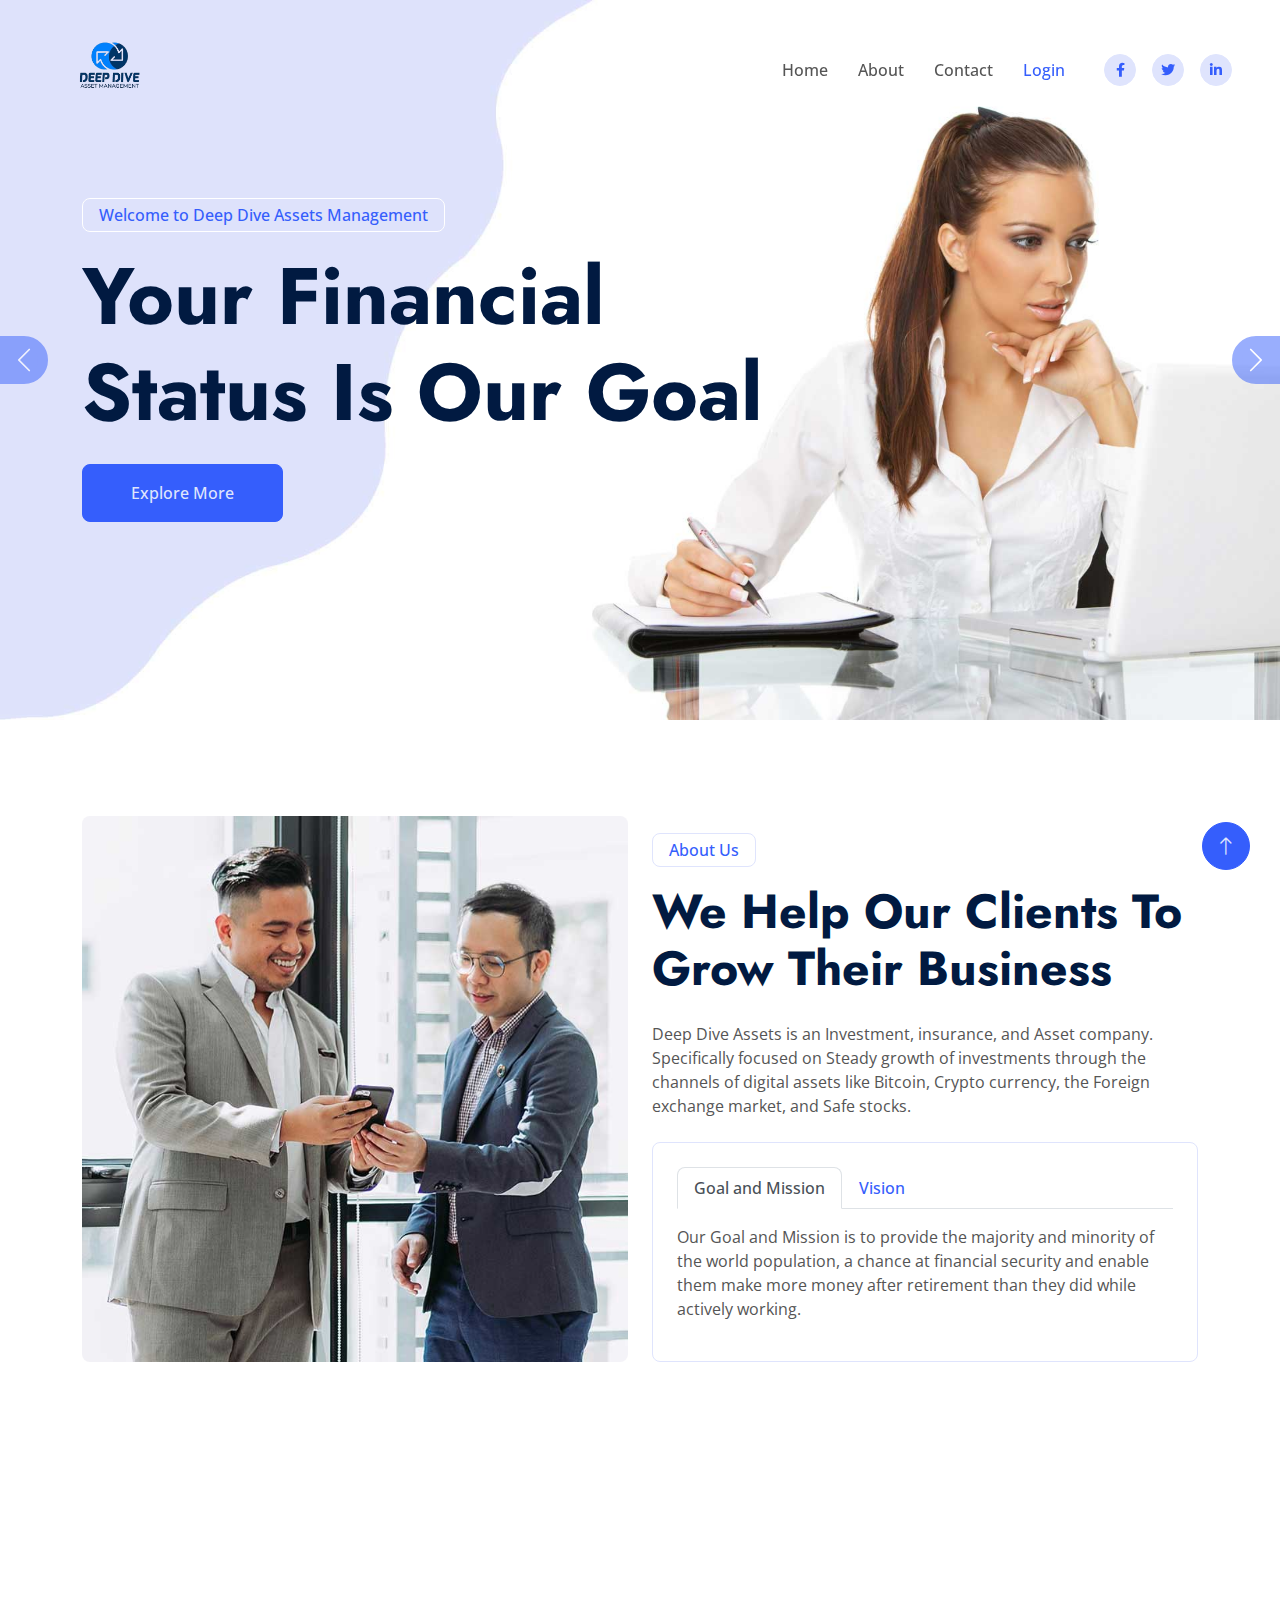
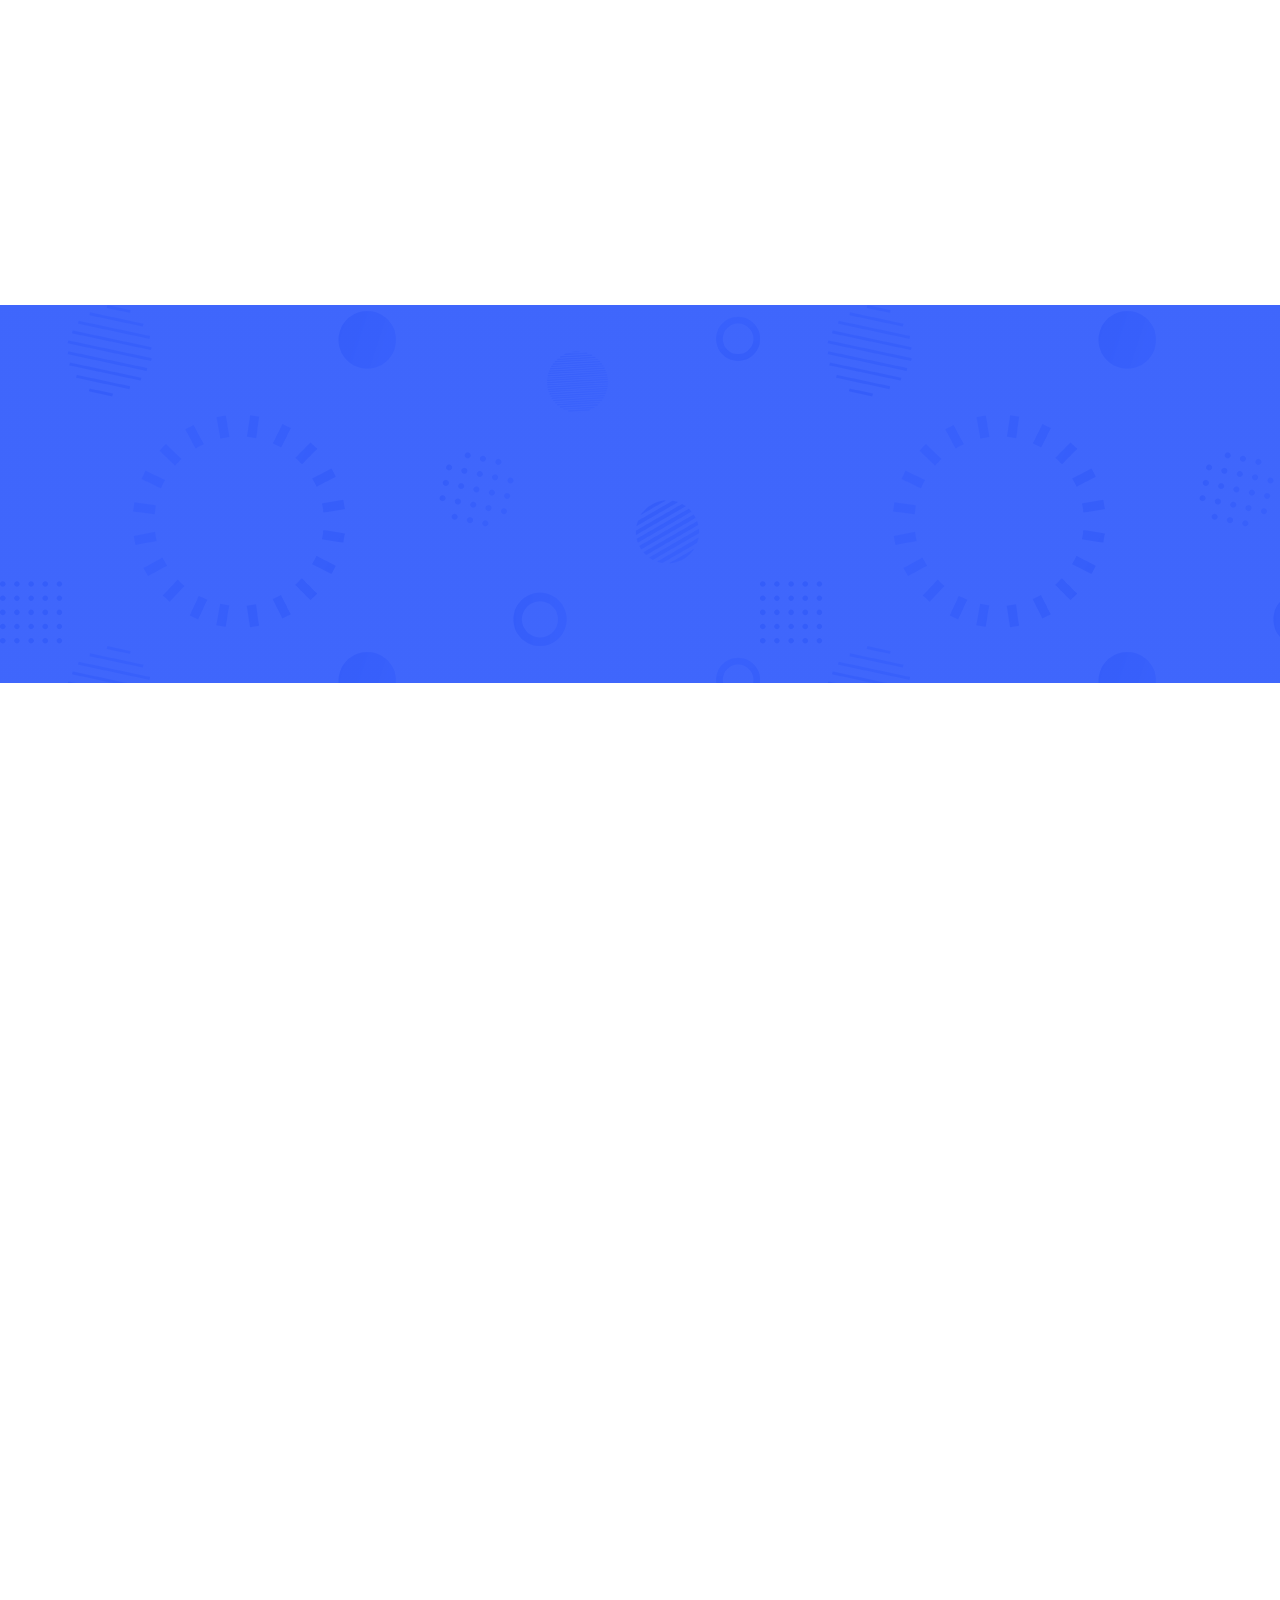
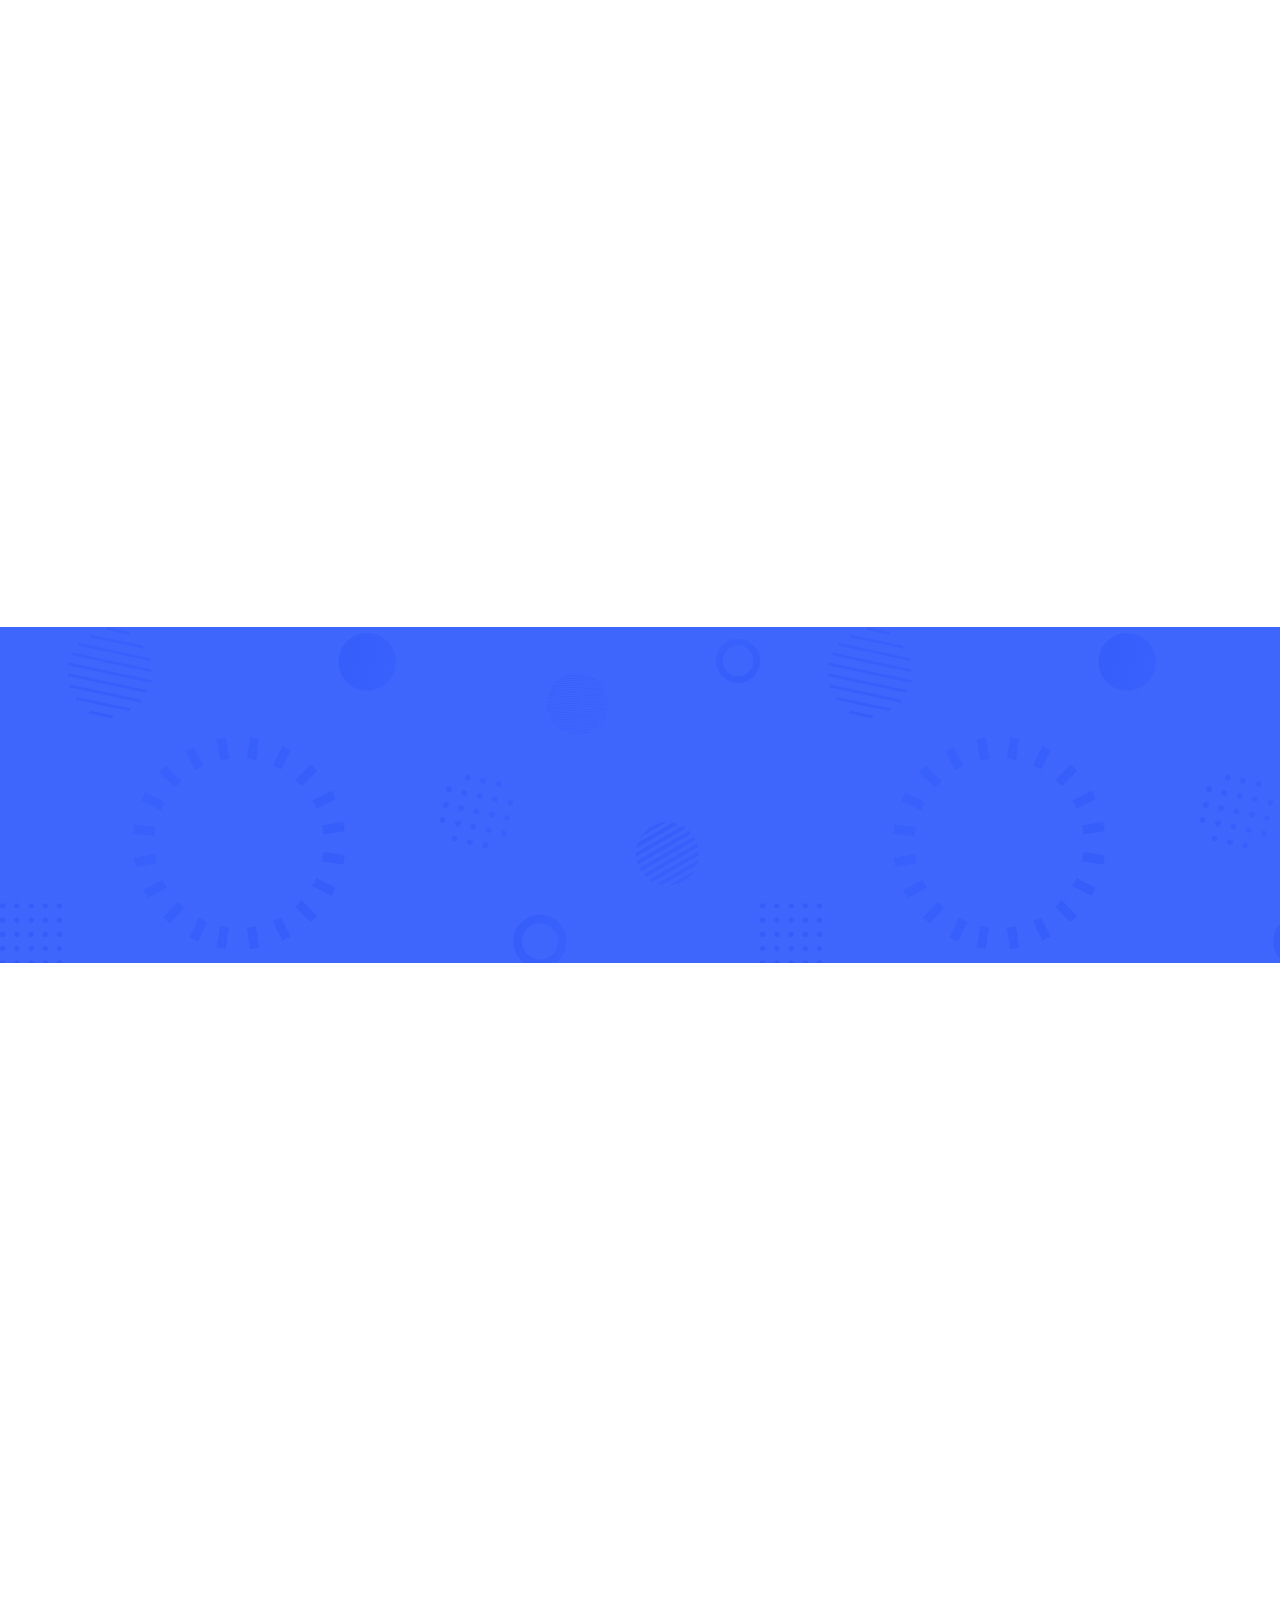
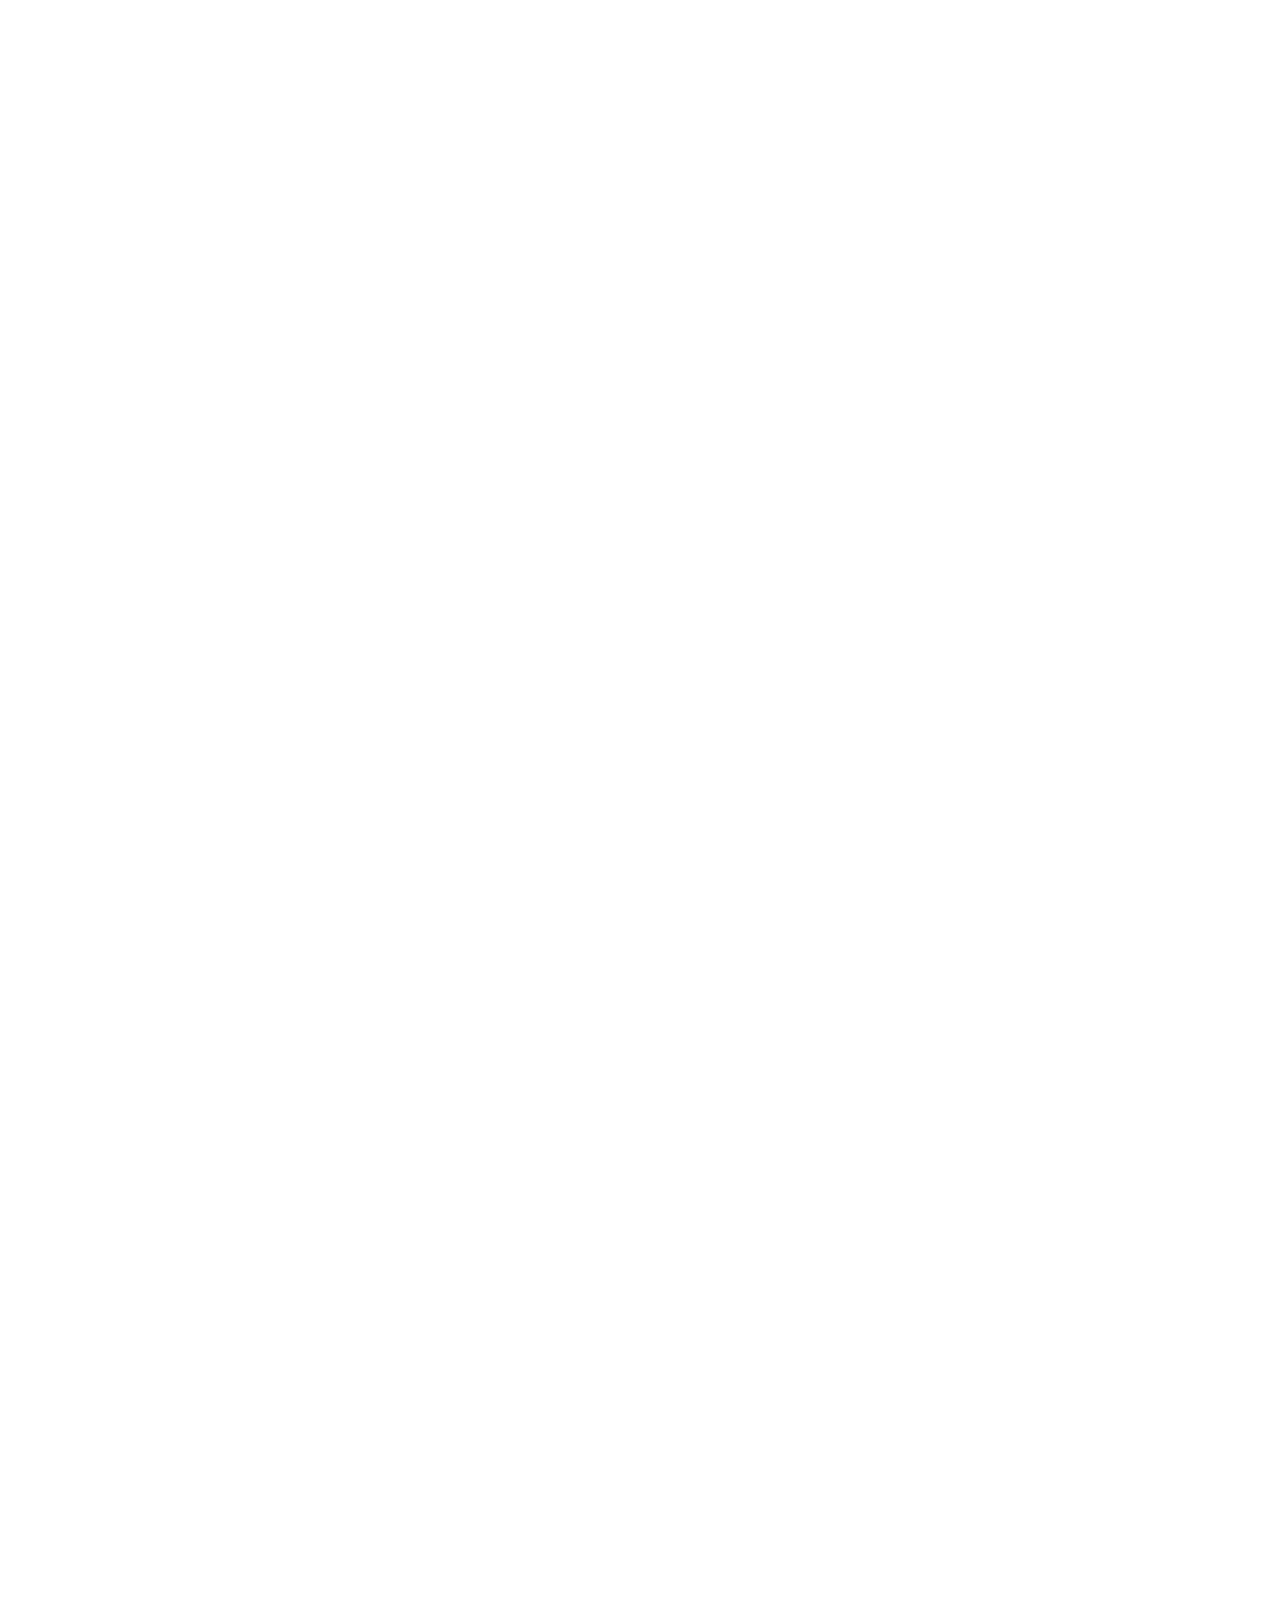
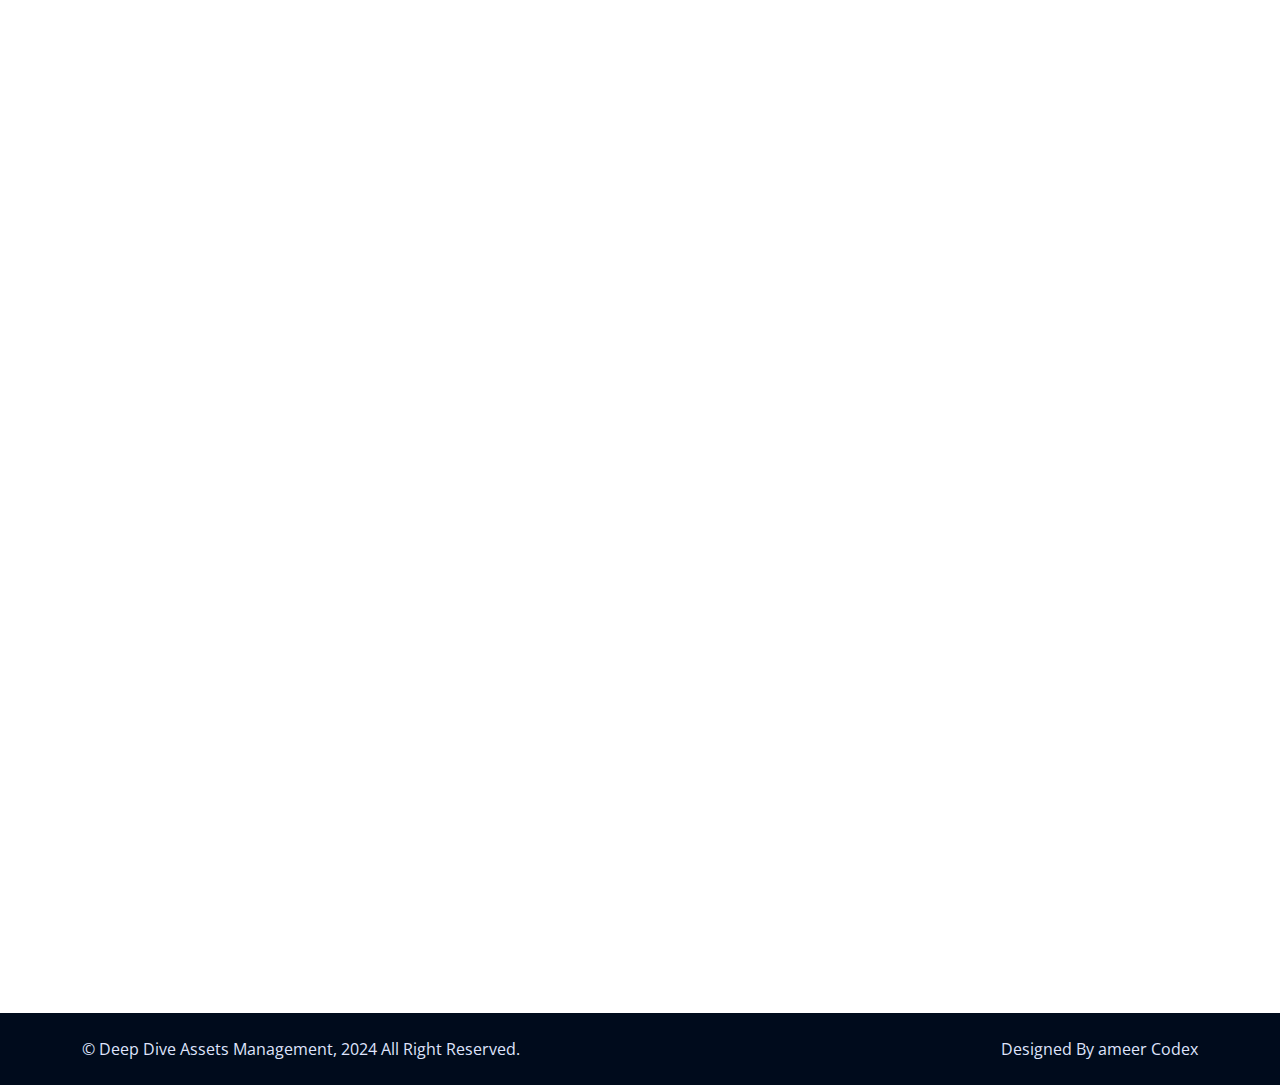
==== index.html @ e526834c "initial commit" ====
<!DOCTYPE html>
<html lang="en">

<head>
    <meta charset="utf-8">
    <title>Deep Dive Asset Management</title>
    <meta content="width=device-width, initial-scale=1.0" name="viewport">
    <meta content="" name="keywords">
    <meta content="" name="description">

    <!-- Favicon -->
    <link href="img/IMG-20240820-WA0007.png" style="width: 100px;" rel="icon">

    <!-- Google Web Fonts -->
    <link rel="preconnect" href="https://fonts.googleapis.com">
    <link rel="preconnect" href="https://fonts.gstatic.com" crossorigin>
    <link href="https://fonts.googleapis.com/css2?family=Jost:wght@500;600;700&family=Open+Sans:wght@400;500&display=swap" rel="stylesheet">  

    <!-- Icon Font Stylesheet -->
    <link href="https://cdnjs.cloudflare.com/ajax/libs/font-awesome/5.10.0/css/all.min.css" rel="stylesheet">
    <link href="https://cdn.jsdelivr.net/npm/bootstrap-icons@1.4.1/font/bootstrap-icons.css" rel="stylesheet">

    <!-- Libraries Stylesheet -->
    <link href="lib/animate/animate.min.css" rel="stylesheet">
    <link href="lib/owlcarousel/assets/owl.carousel.min.css" rel="stylesheet">

    <!-- Customized Bootstrap Stylesheet -->
    <link href="css/bootstrap.min.css" rel="stylesheet">

    <!-- Template Stylesheet -->
    <link href="css/style.css" rel="stylesheet">
</head>

<body>
    <!-- Spinner Start -->
    <div id="spinner" class="show bg-white position-fixed translate-middle w-100 vh-100 top-50 start-50 d-flex align-items-center justify-content-center">
        <div class="spinner-border text-primary" role="status" style="width: 3rem; height: 3rem;"></div>
    </div>
    <!-- Spinner End -->


    <!-- Navbar Start -->
    <div class="container-fluid fixed-top px-0 wow fadeIn" data-wow-delay="0.1s">
        
        
        <nav class="navbar navbar-expand-lg navbar-light py-lg-0 px-lg-5 wow fadeIn" data-wow-delay="0.1s">
            <a href="index.html" class="navbar-brand ms-4 ms-lg-0">
                <img src="img/IMG-20240820-WA0007.png" width="130px"  alt="hey">
                    <!-- <h6 class="display-9 text-primary m-0"> Deep Dive Assets Management</h6>   -->
            </a>
            <button type="button" class="navbar-toggler me-4" data-bs-toggle="collapse" data-bs-target="#navbarCollapse">
                <span class="navbar-toggler-icon"></span>
            </button>
            <div class="collapse navbar-collapse" id="navbarCollapse">
                <div class="navbar-nav ms-auto p-4 p-lg-0">
                    <a href="index.html" class="nav-item nav-link">Home</a>
                    <a href="about.html" class="nav-item nav-link">About</a>
                    <a href="contact.html" class="nav-item nav-link">Contact</a>
                    <a href="login.html" class="nav-item nav-link active">Login</a>
                </div>
                <div class="d-none d-lg-flex ms-2">
                    <a class="btn btn-light btn-sm-square rounded-circle ms-3" href="#">
                        <small class="fab fa-facebook-f text-primary"></small>
                    </a>
                    <a class="btn btn-light btn-sm-square rounded-circle ms-3" href="#">
                        <small class="fab fa-twitter text-primary"></small>
                    </a>
                    <a class="btn btn-light btn-sm-square rounded-circle ms-3" href="#">
                        <small class="fab fa-linkedin-in text-primary"></small>
                    </a>
                </div>
            </div>
        </nav>
    </div>
    <!-- Navbar End -->


    <!-- Carousel Start -->
    <div class="container-fluid p-0 mb-5 wow fadeIn" data-wow-delay="0.1s">
        <div id="header-carousel" class="carousel slide carousel-fade" data-bs-ride="carousel">
            <div class="carousel-inner">
                <div class="carousel-item active">
                    <img class="w-100" src="img/carousel-1.jpg" alt="Image">
                    <div class="carousel-caption">
                        <div class="container">
                            <div class="row justify-content-start">
                                <div class="col-lg-8">
                                    <p class="d-inline-block border border-white rounded text-primary fw-semi-bold py-1 px-3 animated slideInDown">Welcome to Deep Dive Assets Management</p>
                                    <h1 class="display-1 mb-4 animated slideInDown">Your Financial Status Is Our Goal</h1>
                                    <a href="" class="btn btn-primary py-3 px-5 animated slideInDown">Explore More</a>
                                </div>
                            </div>
                        </div>
                    </div>
                </div>
                <div class="carousel-item">
                    <img class="w-100" src="img/carousel-2.jpg" alt="Image">
                    <div class="carousel-caption">
                        <div class="container">
                            <div class="row justify-content-start">
                                <div class="col-lg-7">
                                    <p class="d-inline-block border border-white rounded text-primary fw-semi-bold py-1 px-3 animated slideInDown">Welcome to Deep Dive Assets Management</p>
                                    <h1 class="display-1 mb-4 animated slideInDown">True Financial Support For You</h1>
                                    <a href="" class="btn btn-primary py-3 px-5 animated slideInDown">Explore More</a>
                                </div>
                            </div>
                        </div>
                    </div>
                </div>
            </div>
            <button class="carousel-control-prev" type="button" data-bs-target="#header-carousel"
                data-bs-slide="prev">
                <span class="carousel-control-prev-icon" aria-hidden="true"></span>
                <span class="visually-hidden">Previous</span>
            </button>
            <button class="carousel-control-next" type="button" data-bs-target="#header-carousel"
                data-bs-slide="next">
                <span class="carousel-control-next-icon" aria-hidden="true"></span>
                <span class="visually-hidden">Next</span>
            </button>
        </div>
    </div>
    <!-- Carousel End -->


    <!-- About Start -->
    <div class="container-xxl py-5">
        <div class="container">
            <div class="row g-4 align-items-end mb-4">
                <div class="col-lg-6 wow fadeInUp" data-wow-delay="0.1s">
                    <img class="img-fluid rounded" src="img/about.jpg">
                </div>
                <div class="col-lg-6 wow fadeInUp" data-wow-delay="0.3s">
                    <p class="d-inline-block border rounded text-primary fw-semi-bold py-1 px-3">About Us</p>
                    <h1 class="display-5 mb-4">We Help Our Clients To Grow Their Business</h1>
                    <p class="mb-4">Deep Dive Assets is an Investment, insurance, and Asset company. Specifically focused 
                        on Steady growth of investments through the channels of digital assets like Bitcoin, Crypto currency,
                        the Foreign exchange market, and Safe stocks.
                    </p>
                    <div class="border rounded p-4">
                        <nav>
                            <div class="nav nav-tabs mb-3" id="nav-tab" role="tablist">
                                <button class="nav-link fw-semi-bold active" id="nav-story-tab" data-bs-toggle="tab" data-bs-target="#nav-story" type="button" role="tab" aria-controls="nav-story" aria-selected="true">Goal and Mission</button>
                                <button class="nav-link fw-semi-bold" id="nav-vision-tab" data-bs-toggle="tab" data-bs-target="#nav-vision" type="button" role="tab" aria-controls="nav-vision" aria-selected="false">Vision</button>
                            </div>
                        </nav>
                        <div class="tab-content" id="nav-tabContent">
                            <div class="tab-pane fade show active" id="nav-story" role="tabpanel" aria-labelledby="nav-story-tab">
                                <p>Our Goal and Mission is to provide the majority and minority of the world population, a chance at financial security 
                                    and enable them make more money after retirement than they did while actively working.
                                </p>
                            </div>
                            <div class="tab-pane fade" id="nav-vision" role="tabpanel" aria-labelledby="nav-vision-tab">
                                <p>To create Generational Wealth, Life insurance, in cases of any unforeseen financial emergencies.</p>
                                <!-- <p class="mb-0">Diam dolor diam ipsum et tempor sit. Aliqu diam amet diam et eos labore. Clita erat ipsum et lorem et sit</p> -->
                            </div>
                        </div>
                    </div>
                </div>
            </div>
            <div class="border rounded p-4 wow fadeInUp" data-wow-delay="0.1s">
                <div class="row g-4">
                    <div class="col-lg-4 wow fadeIn" data-wow-delay="0.1s">
                        <div class="h-100">
                            <div class="d-flex">
                                <div class="flex-shrink-0 btn-lg-square rounded-circle bg-primary">
                                    <i class="fa fa-times text-white"></i>
                                </div>
                                <div class="ps-3">
                                    <h4>No Hidden Cost</h4>
                                    <span>At Deep Dive Assets, transparency is key. We pride ourselves on delivering clear and straightforward financial solutions with no hidden fees. 
                                        What you see is what you get—no surprise deductions, no unexpected charges. Your investments grow as promised, with every transaction accounted for and audited by financial institutions. 
                                        Trust us to keep your financial journey secure and honest.</span>
                                </div>
                                <div class="border-end d-none d-lg-block"></div>
                            </div>
                            <div class="border-bottom mt-4 d-block d-lg-none"></div>
                        </div>
                    </div>
                    <div class="col-lg-4 wow fadeIn" data-wow-delay="0.3s">
                        <div class="h-100">
                            <div class="d-flex">
                                <div class="flex-shrink-0 btn-lg-square rounded-circle bg-primary">
                                    <i class="fa fa-users text-white"></i>
                                </div>
                                <div class="ps-3">
                                    <h4>Dedicated Team</h4>
                                    <span>Our team at Deep Dive Assets consists of seasoned financial experts with over 15-20 years of experience in investment management. We are committed to ensuring your financial success, 
                                        providing personalized support every step of the way. With representatives across 30 countries, we are always available to assist you, ensuring your investments are in safe hands. 
                                        Our dedication to your financial growth and security is unwavering.</span>
                                </div>
                                <div class="border-end d-none d-lg-block"></div>
                            </div>
                            <div class="border-bottom mt-4 d-block d-lg-none"></div>
                        </div>
                    </div>
                    <div class="col-lg-4 wow fadeIn" data-wow-delay="0.5s">
                        <div class="h-100">
                            <div class="d-flex">
                                <div class="flex-shrink-0 btn-lg-square rounded-circle bg-primary">
                                    <i class="fa fa-phone text-white"></i>
                                </div>
                                <div class="ps-3">
                                    <h4>24/7 Available</h4>
                                    <span>At Deep Dive Assets, we are committed to your convenience and peace of mind. Our support team is available 24/7, 
                                        ready to assist you with any inquiries or concerns. Whether you need guidance, updates, or assistance with your investments, 
                                        our global network ensures that help is always just a call or message away, anytime, anywhere.</span>
                                </div>
                            </div>
                        </div>
                    </div>
                </div>
            </div>
        </div>
    </div>
    <!-- About End -->


    <!-- Facts Start -->
    <div class="container-fluid facts my-5 py-5">
        <div class="container py-5">
            <div class="row g-5">
                <div class="col-sm-6 col-lg-3 text-center wow fadeIn" data-wow-delay="0.1s">
                    <i class="fa fa-users fa-3x text-white mb-3"></i>
                    <h1 class="display-4 text-white" data-toggle="counter-up">80000</h1>
                    <span class="fs-5 text-white">Investors</span>
                    <hr class="bg-white w-25 mx-auto mb-0">
                </div>
                <div class="col-sm-6 col-lg-3 text-center wow fadeIn" data-wow-delay="0.3s">
                    <i class="fa fa-check fa-3x text-white mb-3"></i>
                    <h1 class="display-4 text-white" data-toggle="counter-up">999</h1>
                    <span class="fs-5 text-white">Projects Completed</span>
                    <hr class="bg-white w-25 mx-auto mb-0">
                </div>
                <div class="col-sm-6 col-lg-3 text-center wow fadeIn" data-wow-delay="0.5s">
                    <i class="fa fa-flag fa-3x text-white mb-3"></i>
                    <h1 class="display-4 text-white" data-toggle="counter-up">30</h1>
                    <span class="fs-5 text-white">Countries</span>
                    <hr class="bg-white w-25 mx-auto mb-0">
                </div>
                <div class="col-sm-6 col-lg-3 text-center wow fadeIn" data-wow-delay="0.7s">
                    <i class="fa fa-award fa-3x text-white mb-3"></i>
                    <h1 class="display-4 text-white" data-toggle="counter-up">80</h1>
                    <span class="fs-5 text-white">Awards Achieved</span>
                    <hr class="bg-white w-25 mx-auto mb-0">
                </div>
            </div>
        </div>
    </div>
    <!-- Facts End -->


    <!-- Features Start -->
    <div class="container-xxl feature py-5">
        <div class="container">
            <div class="row g-5 align-items-center">
                <div class="col-lg-6 wow fadeInUp" data-wow-delay="0.1s">
                    <p class="d-inline-block border rounded text-primary fw-semi-bold py-1 px-3">Why Choosing Us!</p>
                    <h1 class="display-5 mb-4">Few Reasons Why People Choosing Us!</h1>
                    <p class="mb-4">People choose us for our high returns on investment (300%-360% annually), secure and transparent operations, 
                        a professional team with 15-20 years of experience, global reach in over 30 countries, 
                        24/7 availability, and proven success in helping individuals achieve financial security.
                    </p>
                    <a class="btn btn-primary py-3 px-5" href="">Explore More</a>
                </div>
                <div class="col-lg-6">
                    <div class="row g-4 align-items-center">
                        <div class="col-md-6">
                            <div class="row g-4">
                                <div class="col-12 wow fadeIn" data-wow-delay="0.3s">
                                    <div class="feature-box border rounded p-4">
                                        <i class="fa fa-check fa-3x text-primary mb-3"></i>
                                        <h4 class="mb-3">Fast Executions</h4>
                                        <p class="mb-3">We ensure fast and reliable executions, delivering timely results to maximize your investment potential.</p>
                                        <a class="fw-semi-bold" href="">Read More <i class="fa fa-arrow-right ms-1"></i></a>
                                    </div>
                                </div>
                                <div class="col-12 wow fadeIn" data-wow-delay="0.5s">
                                    <div class="feature-box border rounded p-4">
                                        <i class="fa fa-check fa-3x text-primary mb-3"></i>
                                        <h4 class="mb-3">Guide & Support</h4>
                                        <p class="mb-3">We offer comprehensive guidance and support, assisting you every step of the way to ensure your financial success.</p>
                                        <a class="fw-semi-bold" href="">Read More <i class="fa fa-arrow-right ms-1"></i></a>
                                    </div>
                                </div>
                            </div>
                        </div>
                        <div class="col-md-6 wow fadeIn" data-wow-delay="0.7s">
                            <div class="feature-box border rounded p-4">
                                <i class="fa fa-check fa-3x text-primary mb-3"></i>
                                <h4 class="mb-3">Financial Secure</h4>
                                <p class="mb-3">We provide a financially secure investment platform, ensuring your funds are protected and steadily growing.</p>
                                <a class="fw-semi-bold" href="">Read More <i class="fa fa-arrow-right ms-1"></i></a>
                            </div>
                        </div>
                    </div>
                </div>
            </div>
        </div>
    </div>
    <!-- Features End -->


    <!-- Service Start -->
    <div class="container-xxl service py-5">
        <div class="container">
            <div class="text-center mx-auto wow fadeInUp" data-wow-delay="0.1s" style="max-width: 600px;">
                <p class="d-inline-block border rounded text-primary fw-semi-bold py-1 px-3">Our Services</p>
                <h1 class="display-5 mb-5">Awesome Financial Services For Business</h1>
            </div>
            <div class="row g-4 wow fadeInUp" data-wow-delay="0.3s">
                <div class="col-lg-4">
                    <div class="nav nav-pills d-flex justify-content-between w-100 h-100 me-4">
                        <button class="nav-link w-100 d-flex align-items-center text-start border p-4 mb-4 active" data-bs-toggle="pill" data-bs-target="#tab-pane-1" type="button">
                            <h5 class="m-0"><i class="fa fa-bars text-primary me-3"></i>Financial Planning</h5>
                        </button>
                        <button class="nav-link w-100 d-flex align-items-center text-start border p-4 mb-4" data-bs-toggle="pill" data-bs-target="#tab-pane-2" type="button">
                            <h5 class="m-0"><i class="fa fa-bars text-primary me-3"></i>Cash Investment</h5>
                        </button>
                        <button class="nav-link w-100 d-flex align-items-center text-start border p-4 mb-4" data-bs-toggle="pill" data-bs-target="#tab-pane-3" type="button">
                            <h5 class="m-0"><i class="fa fa-bars text-primary me-3"></i>Financial Consultancy</h5>
                        </button>
                        <button class="nav-link w-100 d-flex align-items-center text-start border p-4 mb-0" data-bs-toggle="pill" data-bs-target="#tab-pane-4" type="button">
                            <h5 class="m-0"><i class="fa fa-bars text-primary me-3"></i>Business Loans</h5>
                        </button>
                    </div>
                </div>
                <div class="col-lg-8">
                    <div class="tab-content w-100">
                        <div class="tab-pane fade show active" id="tab-pane-1">
                            <div class="row g-4">
                                <div class="col-md-6" style="min-height: 350px;">
                                    <div class="position-relative h-100">
                                        <img class="position-absolute rounded w-100 h-100" src="img/service-1.jpg"
                                            style="object-fit: cover;" alt="">
                                    </div>
                                </div>
                                <div class="col-md-6">
                                    <h3 class="mb-4">25 Years Of Experience In Financial Planning</h3>
                                    <p class="mb-4">Deep Dive Assets offers strategic financial planning to enhance your business's growth and security. 
                                    Our services include expert investment in digital assets, forex, and safe stocks, along with high-return and dividend plans. 
                                    We also provide life insurance and wealth-building strategies to ensure long-term financial stability and success.</p>
                                    <a href="#" class="btn btn-primary py-3 px-5 mt-3">Read More</a>
                                </div>
                            </div>
                        </div>
                        <div class="tab-pane fade" id="tab-pane-2">
                            <div class="row g-4">
                                <div class="col-md-6" style="min-height: 350px;">
                                    <div class="position-relative h-100">
                                        <img class="position-absolute rounded w-100 h-100" src="img/service-2.jpg"
                                            style="object-fit: cover;" alt="">
                                    </div>
                                </div>
                                <div class="col-md-6">
                                    <h3 class="mb-4">25 Years Of Experience In Cash Investment</h3>
                                    <p class="mb-4">Deep Dive Assets provides robust cash investment options to grow your capital effectively. 
                                        Invest in high-yield digital assets, forex markets, and stable stocks for substantial returns. 
                                        Our tailored plans offer high annual returns and regular dividends, ensuring your cash works efficiently 
                                        for your business’s growth and financial security.</p>
                                    <p><i class="fa fa-check text-primary me-3"></i>Cash Advanced</p>
                                    <a href="#" class="btn btn-primary py-3 px-5 mt-3">Read More</a>
                                </div>
                            </div>
                        </div>
                        <div class="tab-pane fade" id="tab-pane-3">
                            <div class="row g-4">
                                <div class="col-md-6" style="min-height: 350px;">
                                    <div class="position-relative h-100">
                                        <img class="position-absolute rounded w-100 h-100" src="img/service-3.jpg"
                                            style="object-fit: cover;" alt="">
                                    </div>
                                </div>
                                <div class="col-md-6">
                                    <h3 class="mb-4">25 Years Of Experience In Financial Consultancy</h3>
                                    <p class="mb-4">Deep Dive Assets offers expert financial consultancy to guide your business towards financial success. Our services include personalized investment advice, strategic planning, and risk management. 
                                    We help you navigate complex financial decisions, optimize returns, and achieve your long-term financial goals with tailored solutions.</p>
                                    <p><i class="fa fa-check text-primary me-3"></i>Credit Facilities</p>
                                    <a href="#" class="btn btn-primary py-3 px-5 mt-3">Read More</a>
                                </div>
                            </div>
                        </div>
                        <div class="tab-pane fade" id="tab-pane-4">
                            <div class="row g-4">
                                <div class="col-md-6" style="min-height: 350px;">
                                    <div class="position-relative h-100">
                                        <img class="position-absolute rounded w-100 h-100" src="img/service-4.jpg"
                                            style="object-fit: cover;" alt="">
                                    </div>
                                </div>
                                <div class="col-md-6">
                                    <h3 class="mb-4">25 Years Of Experience In Business Loans</h3>
                                    <p class="mb-4">Deep Dive Assets provides flexible business loan solutions to support your growth and operational needs. 
                                    With competitive rates and tailored terms, our loans help you manage cash flow, invest in opportunities, and achieve your business objectives efficiently.</p>
                                    <p><i class="fa fa-check text-primary me-3"></i>Secured Loans</p>
                                    <p><i class="fa fa-check text-primary me-3"></i>Credit Facilities</p>
                                    <p><i class="fa fa-check text-primary me-3"></i>Cash Advanced</p>
                                    <a href="#" class="btn btn-primary py-3 px-5 mt-3">Read More</a>
                                </div>
                            </div>
                        </div>
                    </div>
                </div>
            </div>
        </div>
    </div>
    <!-- Service End -->


    <!-- Callback Start -->
    <div class="container-fluid callback my-5 pt-5">
        <div class="container pt-5">
            <div class="row justify-content-center">
                <div class="col-lg-7">
                    <div class="bg-white border rounded p-4 p-sm-5 wow fadeInUp" data-wow-delay="0.5s">
                        <div class="text-center mx-auto wow fadeInUp" data-wow-delay="0.1s" style="max-width: 600px;">
                            <p class="d-inline-block border rounded text-primary fw-semi-bold py-1 px-3">Get In Touch</p>
                            <h1 class="display-5 mb-5">Request A Call-Back</h1>
                        </div>
                        <div class="row g-3">
                            <div class="col-sm-6">
                                <div class="form-floating">
                                    <input type="text" class="form-control" id="name" placeholder="Your Name">
                                    <label for="name">Your Name</label>
                                </div>
                            </div>
                            <div class="col-sm-6">
                                <div class="form-floating">
                                    <input type="email" class="form-control" id="mail" placeholder="Your Email">
                                    <label for="mail">Your Email</label>
                                </div>
                            </div>
                            <div class="col-sm-6">
                                <div class="form-floating">
                                    <input type="text" class="form-control" id="mobile" placeholder="Your Mobile">
                                    <label for="mobile">Your Mobile</label>
                                </div>
                            </div>
                            <div class="col-sm-6">
                                <div class="form-floating">
                                    <input type="text" class="form-control" id="subject" placeholder="Subject">
                                    <label for="subject">Subject</label>
                                </div>
                            </div>
                            <div class="col-12">
                                <div class="form-floating">
                                    <textarea class="form-control" placeholder="Leave a message here" id="message" style="height: 100px"></textarea>
                                    <label for="message">Message</label>
                                </div>
                            </div>
                            <div class="col-12 text-center">
                                <button class="btn btn-primary w-100 py-3" type="submit">Submit Now</button>
                            </div>
                        </div>
                    </div>
                </div>
            </div>
        </div>
    </div>
    <!-- Callback End -->


    <!-- Projects Start -->
    <div class="container-xxl py-5">
        <div class="container">
            <div class="text-center mx-auto wow fadeInUp" data-wow-delay="0.1s" style="max-width: 600px;">
                <p class="d-inline-block border rounded text-primary fw-semi-bold py-1 px-3">Our Projects</p>
                <h1 class="display-5 mb-5">We Have Completed Latest Projects</h1>
            </div>
            <div class="owl-carousel project-carousel wow fadeInUp" data-wow-delay="0.3s">
                <div class="project-item pe-5 pb-5">
                    <div class="project-img mb-3">
                        <img class="img-fluid rounded" src="img/service-1.jpg" alt="">
                        <a href=""><i class="fa fa-link fa-3x text-primary"></i></a>
                    </div>
                    <div class="project-title">
                        <h4 class="mb-0">Financial Planning</h4>
                    </div>
                </div>
                <div class="project-item pe-5 pb-5">
                    <div class="project-img mb-3">
                        <img class="img-fluid rounded" src="img/service-2.jpg" alt="">
                        <a href=""><i class="fa fa-link fa-3x text-primary"></i></a>
                    </div>
                    <div class="project-title">
                        <h4 class="mb-0">Cash Investment</h4>
                    </div>
                </div>
                <div class="project-item pe-5 pb-5">
                    <div class="project-img mb-3">
                        <img class="img-fluid rounded" src="img/service-3.jpg" alt="">
                        <a href=""><i class="fa fa-link fa-3x text-primary"></i></a>
                    </div>
                    <div class="project-title">
                        <h4 class="mb-0">Financial Consultancy</h4>
                    </div>
                </div>
                <div class="project-item pe-5 pb-5">
                    <div class="project-img mb-3">
                        <img class="img-fluid rounded" src="img/service-4.jpg" alt="">
                        <a href=""><i class="fa fa-link fa-3x text-primary"></i></a>
                    </div>
                    <div class="project-title">
                        <h4 class="mb-0">Business Loans</h4>
                    </div>
                </div>
            </div>
        </div>
    </div>
    <!-- Projects End -->


    <!-- Team Start -->
    <div class="container-xxl py-5">
        <div class="container">
            <div class="text-center mx-auto wow fadeInUp" data-wow-delay="0.1s" style="max-width: 600px;">
                <p class="d-inline-block border rounded text-primary fw-semi-bold py-1 px-3">Our Team</p>
                <h1 class="display-5 mb-5">Exclusive Team</h1>
            </div>
            <div class="row g-4">
                <div class="col-lg-4 col-md-6 wow fadeInUp" data-wow-delay="0.1s">
                    <div class="team-item">
                        <img class="img-fluid rounded" src="img/team-1.jpg" alt="">
                        <div class="team-text">
                            <h4 class="mb-0">Kate Winslet</h4>
                            <div class="team-social d-flex">
                                <a class="btn btn-square rounded-circle mx-1" href="#"><i class="fab fa-facebook-f"></i></a>
                                <a class="btn btn-square rounded-circle mx-1" href="#"><i class="fab fa-twitter"></i></a>
                                <a class="btn btn-square rounded-circle mx-1" href="#"><i class="fab fa-instagram"></i></a>
                            </div>
                        </div>
                    </div>
                </div>
                <div class="col-lg-4 col-md-6 wow fadeInUp" data-wow-delay="0.3s">
                    <div class="team-item">
                        <img class="img-fluid rounded" src="img/team-2.jpg" alt="">
                        <div class="team-text">
                            <h4 class="mb-0">Jac Jacson</h4>
                            <div class="team-social d-flex">
                                <a class="btn btn-square rounded-circle mx-1" href="#"><i class="fab fa-facebook-f"></i></a>
                                <a class="btn btn-square rounded-circle mx-1" href="#"><i class="fab fa-twitter"></i></a>
                                <a class="btn btn-square rounded-circle mx-1" href="#"><i class="fab fa-instagram"></i></a>
                            </div>
                        </div>
                    </div>
                </div>
                <div class="col-lg-4 col-md-6 wow fadeInUp" data-wow-delay="0.5s">
                    <div class="team-item">
                        <img class="img-fluid rounded" src="img/team-3.jpg" alt="">
                        <div class="team-text">
                            <h4 class="mb-0">Doris Jordan</h4>
                            <div class="team-social d-flex">
                                <a class="btn btn-square rounded-circle mx-1" href="#"><i class="fab fa-facebook-f"></i></a>
                                <a class="btn btn-square rounded-circle mx-1" href="#"><i class="fab fa-twitter"></i></a>
                                <a class="btn btn-square rounded-circle mx-1" href="#"><i class="fab fa-instagram"></i></a>
                            </div>
                        </div>
                    </div>
                </div>
            </div>
        </div>
    </div>
    <!-- Team End -->


    <!-- Testimonial Start -->
    <div class="container-xxl py-5">
        <div class="container">
            <div class="text-center mx-auto wow fadeInUp" data-wow-delay="0.1s" style="max-width: 600px;">
                <p class="d-inline-block border rounded text-primary fw-semi-bold py-1 px-3">Testimonial</p>
                <h1 class="display-5 mb-5">What Our Clients Say!</h1>
            </div>
            <div class="owl-carousel testimonial-carousel wow fadeInUp" data-wow-delay="0.3s">
                <div class="testimonial-item">
                    <div class="testimonial-text border rounded p-4 pt-5 mb-5">
                        <div class="btn-square bg-white border rounded-circle">
                            <i class="fa fa-quote-right fa-2x text-primary"></i>
                        </div>
                        "We are seriously grateful to the Deep Dive Assets platform, as we had very 
                        limited information when it came to finances, which also almost led to our family 
                        being ruined. Deep Dive Assets was a last effort attempt recommended to us by a 
                        friend, and we have not regretted nor looked back after they kept their promises to 
                        us over and over again".
                    </div>
                    <img class="rounded-circle mb-3" src="img/testimonial-1.jpg" alt="">
                    <h4>John and Susan Gies. Wyoming, USA</h4>
                    
                </div>
                <div class="testimonial-item">
                    <div class="testimonial-text border rounded p-4 pt-5 mb-5">
                        <div class="btn-square bg-white border rounded-circle">
                            <i class="fa fa-quote-right fa-2x text-primary"></i>
                        </div>
                        "I appreciate Deep Dive Assets for giving me the opportunity to live my life freely 
                        without overthinking about my financial life, as a single mum of 2, there's no time 
                        to balance raising my kids, working everyday, and also thinking about investments. 
                        Thanks to Deep Dive Assets we're living in our dream home and it's completely 
                        paid off. I highly recommend going all in, you can never regret it".
                    </div>
                    <img class="rounded-circle mb-3" src="img/testimonial-2.jpg" alt="">
                    <h4>Raquel W Simeone. Missouri, USA</h4>
                    
                </div>
                <div class="testimonial-item">
                    <div class="testimonial-text border rounded p-4 pt-5 mb-5">
                        <div class="btn-square bg-white border rounded-circle">
                            <i class="fa fa-quote-right fa-2x text-primary"></i>
                        </div>
                        "Experience is the best teacher, and if I had known, I just honestly would've started 
                        sooner. It's never too late, and at 46, I'm just now starting to live my life after years 
                        of working. All thanks to Deep Dive Assets. Invest today if you can, tomorrow 
                        isn't promised.
                    </div>
                    <img class="rounded-circle mb-3" src="img/testimonial-3.jpg" alt="">
                    <h4>Nicola Olives Milan, Italy.</h4>
                </div>
                <div class="testimonial-item">
                    <div class="testimonial-text border rounded p-4 pt-5 mb-5">
                        <div class="btn-square bg-white border rounded-circle">
                            <i class="fa fa-quote-right fa-2x text-primary"></i>
                        </div>
                        "Everyone doubts in the beginning, but when you read about their philosophy, 
                        every parent is bound to give it a try as we did. We have moved into our first home 
                        after years of living in rent. I honestly wish we found Deep Dive Assets sooner, 
                        because we can't take back the effects of the years of labor and working did to our 
                        health and relationships as parents to our children. Invest today, and you'll never 
                        regret it, you'll only regret not going for it".
                        
                    </div>
                    <img class="rounded-circle mb-3" src="img/testimonial-4.jpg" alt="">
                    <h4>Michael Evermore</h4>
                </div>
            </div>
        </div>
    </div>
    <!-- Testimonial End -->


    <!-- Footer Start -->
    <div class="container-fluid bg-dark text-light footer mt-5 py-5 wow fadeIn" data-wow-delay="0.1s">
        <div class="container py-5">
            <div class="row g-5">
                <div class="col-lg-3 col-md-6">
                    <h4 class="text-white mb-4">Our Office</h4>
                    <p class="mb-2"><i class="fa fa-map-marker-alt me-3"></i>Jumeirah, Mazaya Business Avenue BB1, Dubai, UAE</p>
                    <p class="mb-2"><i class="fa fa-envelope me-3"></i>deepdiveassets@gmail.com</p>
                    <div class="d-flex pt-2">
                        <a class="btn btn-square btn-outline-light rounded-circle me-2" href="#"><i class="fab fa-twitter"></i></a>
                        <a class="btn btn-square btn-outline-light rounded-circle me-2" href="#"><i class="fab fa-facebook-f"></i></a>
                        <a class="btn btn-square btn-outline-light rounded-circle me-2" href="#"><i class="fab fa-youtube"></i></a>
                        <a class="btn btn-square btn-outline-light rounded-circle me-2" href="#"><i class="fab fa-linkedin-in"></i></a>
                    </div>
                </div>
                <div class="col-lg-3 col-md-6">
                    <h4 class="text-white mb-4">Services</h4>
                    <a class="btn btn-link" href="#">Financial Planning</a>
                    <a class="btn btn-link" href="#">Cash Investment</a>
                    <a class="btn btn-link" href="#">Financial Consultancy</a>
                    <a class="btn btn-link" href="#">Business Loans</a>
                    <a class="btn btn-link" href="#">Business Analysis</a>
                </div>
                <div class="col-lg-3 col-md-6">
                    <h4 class="text-white mb-4">Quick Links</h4>
                    <a class="btn btn-link" href="#">About Us</a>
                    <a class="btn btn-link" href="#">Contact Us</a>
                    <a class="btn btn-link" href="#">Our Services</a>
                    <a class="btn btn-link" href="#">Terms & Condition</a>
                    <a class="btn btn-link" href="#">Support</a>
                </div>
                <div class="col-lg-3 col-md-6">
                    <h4 class="text-white mb-4">Newsletter</h4>
                    <div class="position-relative w-100">
                        <input class="form-control bg-white border-0 w-100 py-3 ps-4 pe-5" type="text" placeholder="Your email">
                        <button type="button" class="btn btn-primary py-2 position-absolute top-0 end-0 mt-2 me-2">SignUp</button>
                    </div>
                </div>
            </div>
        </div>
    </div>
    <!-- Footer End -->


    <!-- Copyright Start -->
    <div class="container-fluid copyright py-4">
        <div class="container">
            <div class="row">
                <div class="col-md-6 text-center text-md-start mb-3 mb-md-0">
                    &copy; <a class="" href="#">Deep Dive Assets Management</a>, 2024 All Right Reserved.
                </div>
                <div class="col-md-6 text-center text-md-end">
                    <!--/*** This template is free as long as you keep the footer author’s credit link/attribution link/backlink. If you'd like to use the template without the footer author’s credit link/attribution link/backlink, you can purchase the Credit Removal License from "https://htmlcodex.com/credit-removal". Thank you for your support. ***/-->
                    Designed By <a  href="#">ameer Codex</a>
                </div>
            </div>
        </div>
    </div>
    <!-- Copyright End -->


    <!-- Back to Top -->
    <a href="#" class="btn btn-lg btn-primary btn-lg-square rounded-circle back-to-top"><i class="bi bi-arrow-up"></i></a>


    <!-- JavaScript Libraries -->
    <script src="https://code.jquery.com/jquery-3.4.1.min.js"></script>
    <script src="https://cdn.jsdelivr.net/npm/bootstrap@5.0.0/dist/js/bootstrap.bundle.min.js"></script>
    <script src="lib/wow/wow.min.js"></script>
    <script src="lib/easing/easing.min.js"></script>
    <script src="lib/waypoints/waypoints.min.js"></script>
    <script src="lib/owlcarousel/owl.carousel.min.js"></script>
    <script src="lib/counterup/counterup.min.js"></script>

    <!-- Template Javascript -->
    <script src="js/main.js"></script>
</body>

</html>
---- css/style.css ----
/********** Template CSS **********/
:root {
    --primary: #355EFC;
    --secondary: #E93C05;
    --tertiary: #555555;
    --light: #DFE4FD;
    --dark: #011A41;
}

.back-to-top {
    position: fixed;
    display: none;
    right: 30px;
    bottom: 30px;
    z-index: 99;
}

h1,
.h1,
h2,
.h2,
.fw-bold {
    font-weight: 700 !important;
}

h3,
.h3,
h4,
.h4,
.fw-medium {
    font-weight: 600 !important;
}

h5,
.h5,
h6,
.h6,
.fw-semi-bold {
    font-weight: 500 !important;
}


/*** Spinner ***/
#spinner {
    opacity: 0;
    visibility: hidden;
    transition: opacity .5s ease-out, visibility 0s linear .5s;
    z-index: 99999;
}

#spinner.show {
    transition: opacity .5s ease-out, visibility 0s linear 0s;
    visibility: visible;
    opacity: 1;
}


/*** Button ***/
.btn {
    transition: .5s;
    font-weight: 500;
}

.btn-primary,
.btn-outline-primary:hover {
    color: var(--light);
}

.btn-square {
    width: 38px;
    height: 38px;
}

.btn-sm-square {
    width: 32px;
    height: 32px;
}

.btn-lg-square {
    width: 48px;
    height: 48px;
}

.btn-square,
.btn-sm-square,
.btn-lg-square {
    padding: 0;
    display: flex;
    align-items: center;
    justify-content: center;
    font-weight: normal;
}


/*** Navbar ***/
.fixed-top {
    transition: .5s;
}

.top-bar {
    height: 45px;
    border-bottom: 1px solid rgba(53, 94, 252, .07);
}

.navbar .dropdown-toggle::after {
    border: none;
    content: "\f107";
    font-family: "Font Awesome 5 Free";
    font-weight: 900;
    vertical-align: middle;
    margin-left: 8px;
}

.navbar .navbar-nav .nav-link {
    padding: 25px 15px;
    color: var(--tertiary);
    font-weight: 500;
    outline: none;
}

.navbar .navbar-nav .nav-link:hover,
.navbar .navbar-nav .nav-link.active {
    color: var(--primary);
}

@media (max-width: 991.98px) {
    .navbar .navbar-nav {
        margin-top: 10px;
        border-top: 1px solid rgba(0, 0, 0, .07);
        background: #FFFFFF;
    }

    .navbar .navbar-nav .nav-link {
        padding: 10px 0;
    }
}

@media (min-width: 992px) {
    .navbar .nav-item .dropdown-menu {
        display: block;
        visibility: hidden;
        top: 100%;
        transform: rotateX(-75deg);
        transform-origin: 0% 0%;
        transition: .5s;
        opacity: 0;
    }

    .navbar .nav-item:hover .dropdown-menu {
        transform: rotateX(0deg);
        visibility: visible;
        transition: .5s;
        opacity: 1;
    }
}


/*** Header ***/
.carousel-caption {
    top: 0;
    left: 0;
    right: 0;
    bottom: 0;
    display: flex;
    align-items: center;
    justify-content: center;
    text-align: start;
    z-index: 1;
}

.carousel-control-prev,
.carousel-control-next {
    width: 3rem;
}

.carousel-control-prev-icon,
.carousel-control-next-icon {
    width: 3rem;
    height: 3rem;
    background-color: var(--primary);
    border: 10px solid var(--primary);
}

.carousel-control-prev-icon {
    border-radius: 0 3rem 3rem 0;
}

.carousel-control-next-icon {
    border-radius: 3rem 0 0 3rem;
}

@media (max-width: 768px) {
    #header-carousel .carousel-item {
        position: relative;
        min-height: 450px;
    }
    
    #header-carousel .carousel-item img {
        position: absolute;
        width: 100%;
        height: 100%;
        object-fit: cover;
    }
}

.page-header {
    padding-top: 12rem;
    padding-bottom: 6rem;
    background: url(../img/header.jpg) top left no-repeat;
    background-size: cover;
}

.page-header .breadcrumb-item,
.page-header .breadcrumb-item a {
    font-weight: 500;
}

.page-header .breadcrumb-item+.breadcrumb-item::before {
    color: var(--tertiary);
}


/*** Facts ***/
.facts {
    background: linear-gradient(rgba(53, 94, 252, .95), rgba(53, 94, 252, .95)), url(../img/bg.png);
}


/*** Callback ***/
.callback {
    position: relative;
}

.callback::before {
    position: absolute;
    content: "";
    width: 100%;
    height: 50%;
    top: 0;
    left: 0;
    background: linear-gradient(rgba(53, 94, 252, .95), rgba(53, 94, 252, .95)), url(../img/bg.png);
    z-index: -1;
}


/*** Feature ***/
.feature .feature-box,
.feature .feature-box * {
    transition: .5s;
}

.feature .feature-box:hover {
    background: var(--primary);
    border-color: var(--primary) !important;
}

.feature .feature-box:hover * {
    color: #FFFFFF !important;
}


/*** Service ***/
.service .nav .nav-link {
    transition: .5s;
}

.service .nav .nav-link.active {
    border-color: var(--primary) !important;
    background: var(--primary);
}

.service .nav .nav-link.active h5 {
    color: #FFFFFF !important;
}

.service .nav .nav-link.active h5 i {
    color: #FFFFFF !important;
}


/*** Project ***/
.project-item,
.project-item .project-img {
    position: relative;
}

.project-item .project-img a {
    position: absolute;
    width: 100%;
    height: 100%;
    top: 0;
    left: 0;
    background: rgba(255, 255, 255, .5);
    display: flex;
    align-items: center;
    justify-content: center;
    border-radius: 8px;
    opacity: 0;
    transition: .5s;
}

.project-item:hover .project-img a {
    opacity: 1;
}

.project-item .project-title {
    position: absolute;
    top: 3rem;
    right: 0;
    bottom: 0;
    left: 3rem;
    border: 1px solid var(--light);
    border-radius: 8px;
    display: flex;
    align-items: flex-end;
    padding: 18px;
    z-index: -1;
    transition: .5s;
}

.project-item:hover .project-title {
    background: var(--primary);
    border-color: var(--primary);
}

.project-item .project-title h4 {
    transition: .5s;
}

.project-item:hover .project-title h4 {
    color: #FFFFFF;
}

.project-carousel .owl-nav {
    margin-top: 25px;
    display: flex;
    justify-content: center;
}

.project-carousel .owl-nav .owl-prev,
.project-carousel .owl-nav .owl-next {
    margin: 0 12px;
    width: 45px;
    height: 45px;
    display: flex;
    align-items: center;
    justify-content: center;
    color: var(--primary);
    background: var(--light);
    border-radius: 45px;
    font-size: 22px;
    transition: .5s;
}

.project-carousel .owl-nav .owl-prev:hover,
.project-carousel .owl-nav .owl-next:hover {
    background: var(--primary);
    color: var(--light);
}


/*** Team ***/
.team-item {
    position: relative;
    padding: 4rem 0;
}

.team-item img {
    position: relative;
    z-index: 2;
}

.team-item .team-text {
    position: absolute;
    top: 0;
    right: 3rem;
    bottom: 0;
    left: 3rem;
    padding: 15px;
    border: 1px solid var(--light);
    border-radius: 8px;
    display: flex;
    flex-direction: column;
    align-items: center;
    justify-content: space-between;
    transition: .5s;
    z-index: 1;
}

.team-item:hover .team-text {
    background: var(--primary);
    border-color: var(--primary);
}

.team-item .team-text h4 {
    transition: .5s;
}

.team-item:hover .team-text h4 {
    color: #FFFFFF;
}

.team-item .team-social .btn {
    background: var(--light);
    color: var(--primary);
}

.team-item:hover .team-social .btn {
    background: #FFFFFF;
}

.team-item .team-social .btn:hover {
    background: var(--primary);
    color: var(--light);
}


/*** Testimonial ***/
.testimonial-item {
    position: relative;
    text-align: center;
    padding-top: 30px;
}

.testimonial-item .testimonial-text {
    position: relative;
    text-align: center;
}

.testimonial-item .testimonial-text .btn-square {
    position: absolute;
    width: 60px;
    height: 60px;
    top: -30px;
    left: 50%;
    transform: translateX(-50%);
}

.testimonial-item .testimonial-text::before {
    position: absolute;
    content: "";
    bottom: -60px;
    left: 50%;
    transform: translateX(-50%);
    border: 30px solid;
    border-color: var(--light) transparent transparent transparent;
}

.testimonial-item .testimonial-text::after {
    position: absolute;
    content: "";
    bottom: -59px;
    left: 50%;
    transform: translateX(-50%);
    border: 30px solid;
    border-color: #FFFFFF transparent transparent transparent;
}

.testimonial-carousel .owl-item img {
    margin: 0 auto;
    width: 100px;
    height: 100px;
}

.testimonial-carousel .owl-dots {
    margin-top: 25px;
    display: flex;
    align-items: flex-end;
    justify-content: center;
}

.testimonial-carousel .owl-dot {
    position: relative;
    display: inline-block;
    margin: 0 5px;
    width: 30px;
    height: 30px;
    border: 1px solid var(--light);
    border-radius: 30px;
    transition: .5s;
}

.testimonial-carousel .owl-dot::after {
    position: absolute;
    content: "";
    width: 16px;
    height: 16px;
    top: 6px;
    left: 6px;
    border-radius: 16px;
    background: var(--light);
    transition: .5s;
}

.testimonial-carousel .owl-dot.active {
    border-color: var(--primary);
}

.testimonial-carousel .owl-dot.active::after {
    background: var(--primary);
}


/*** Footer ***/
.footer .btn.btn-link {
    display: block;
    margin-bottom: 5px;
    padding: 0;
    text-align: left;
    color: var(--light);
    font-weight: normal;
    text-transform: capitalize;
    transition: .3s;
}

.footer .btn.btn-link::before {
    position: relative;
    content: "\f105";
    font-family: "Font Awesome 5 Free";
    font-weight: 900;
    margin-right: 10px;
}

.footer .btn.btn-link:hover {
    color: var(--primary);
    letter-spacing: 1px;
    box-shadow: none;
}

.copyright {
    color: var(--light);
    background: #000B1C;
}

.copyright a {
    color: var(--light);
}

.copyright a:hover {
    color: var(--primary);
}
.login-container{
    width: 300px;
    margin: 50px auto;
    padding: 20px;
    border: 1px solid #ddd;
    border-radius: 10px;
    box-shadow: 0 0 10px rgba(0, 0, 0, 0.1);
}
.user-profile{
    display: flex;
    flex-direction: column;
    align-items: center;
    margin-bottom: 20px;
}
.profile-picture{
    width: 100px;
    height: 100px;
    border-radius: 50%;
    margin-bottom: 10px;
}
.username{
    font-size: 24px;
    font-weight: bold;
    margin-bottom: 5px;
    color: rgb(6, 6, 211);
}
.email{
    font-size: 18px;
    color: #666;
}
.investment-info{
    display: flex;
    flex-direction: column;
    align-items: center;
}
.capital{
    font-size: 36px;
    font-weight: bold;
    color: #333;
}
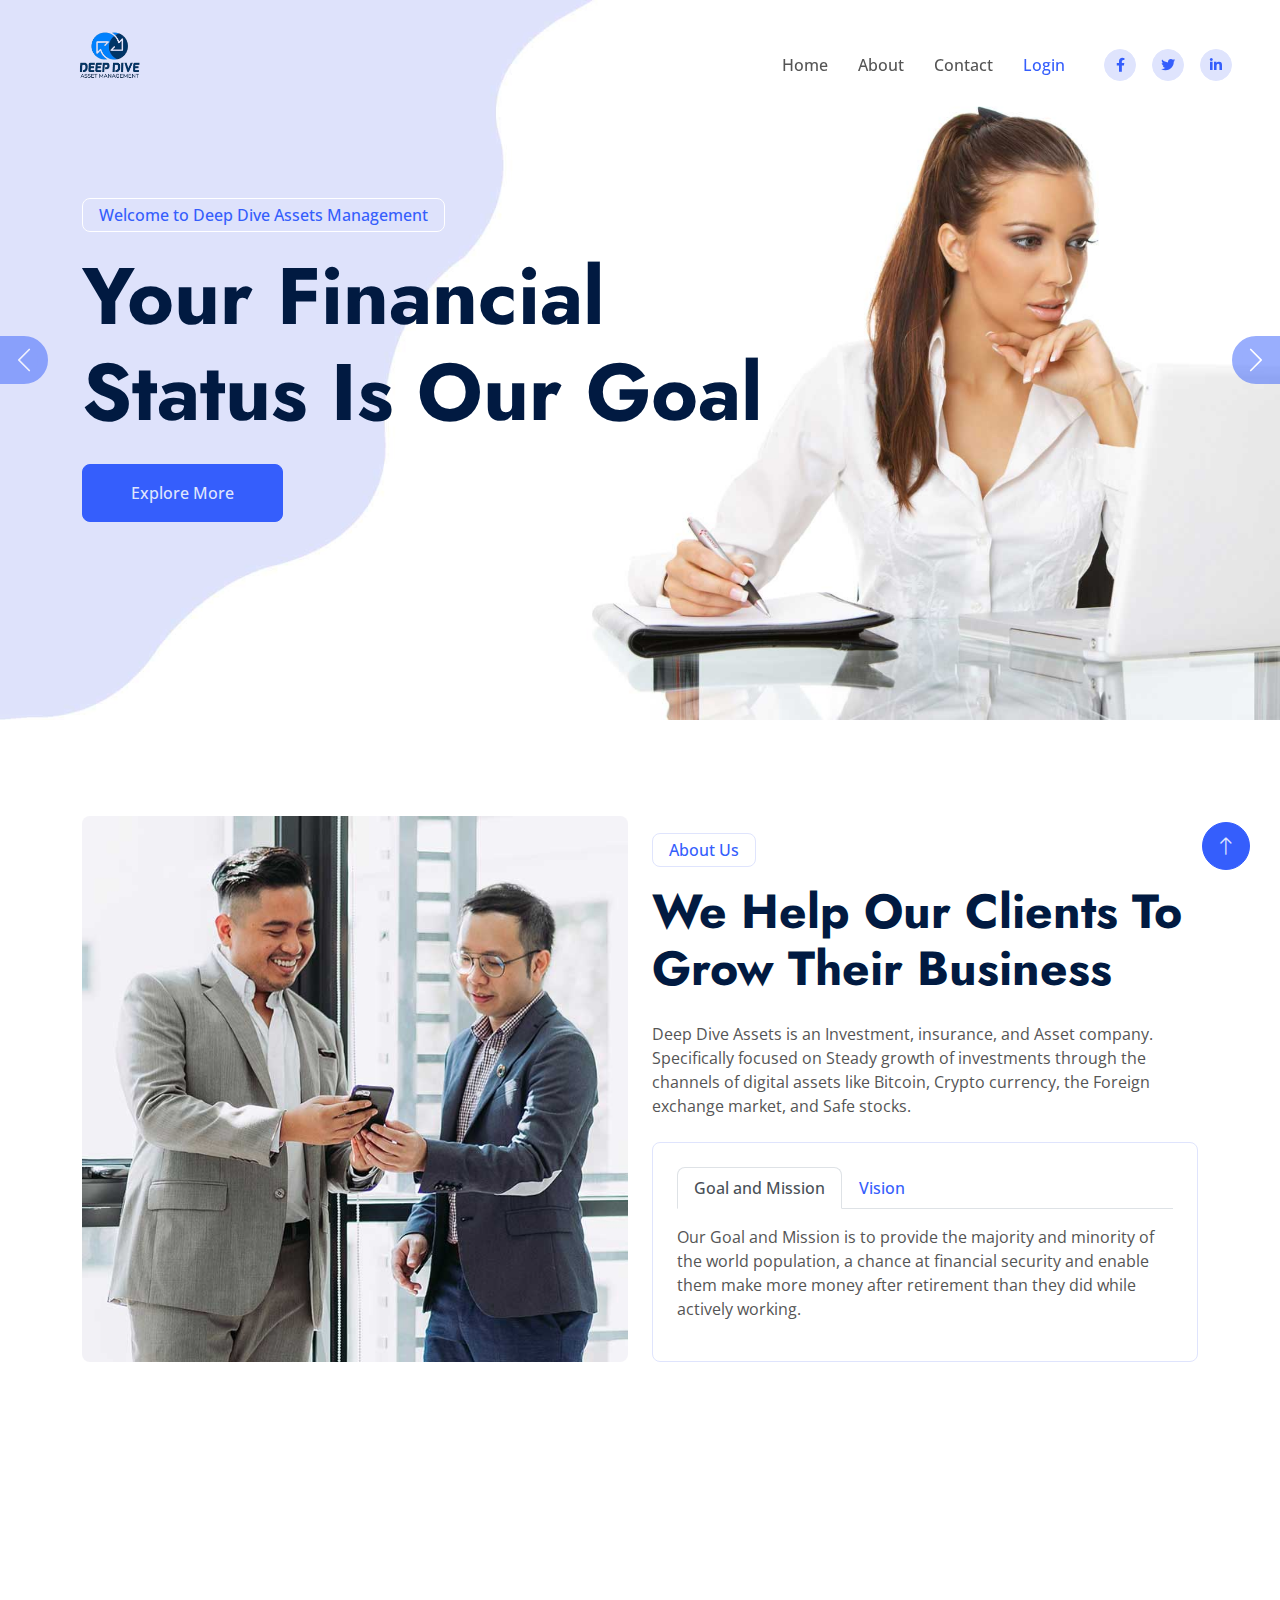
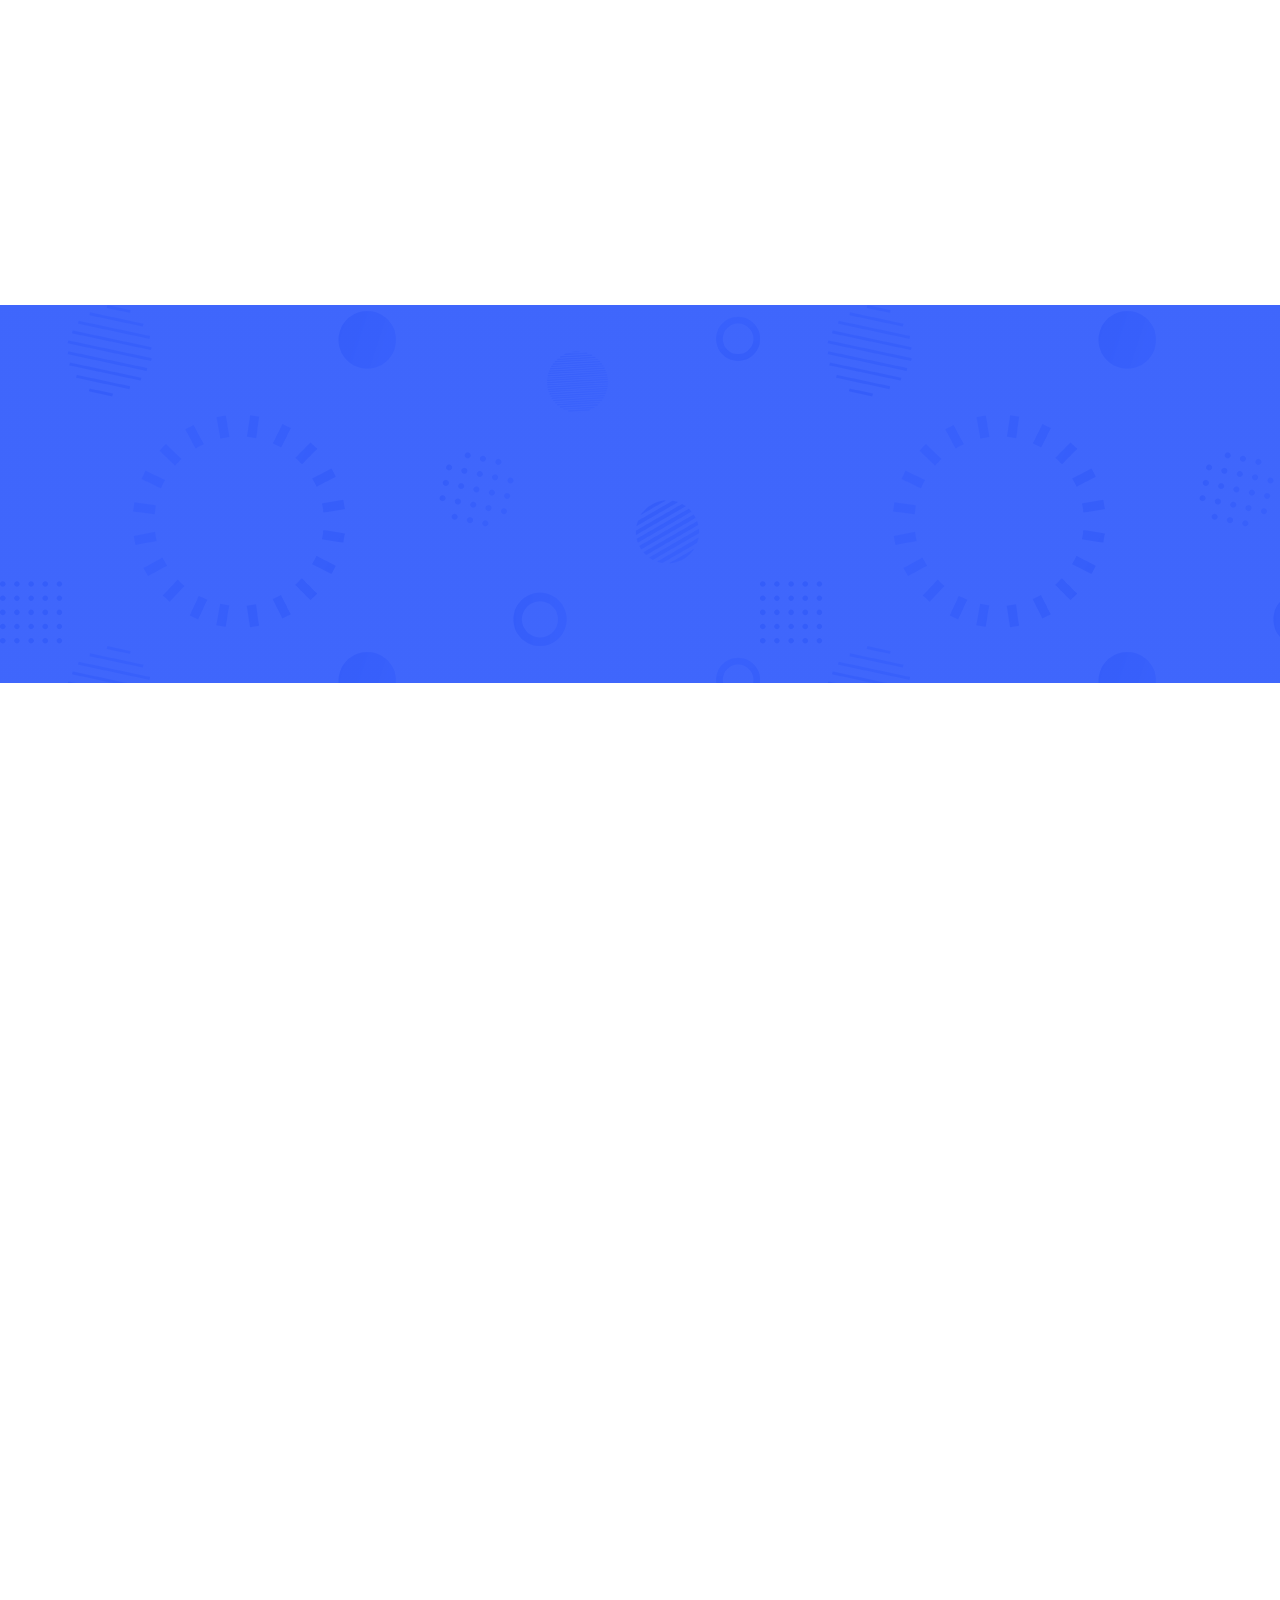
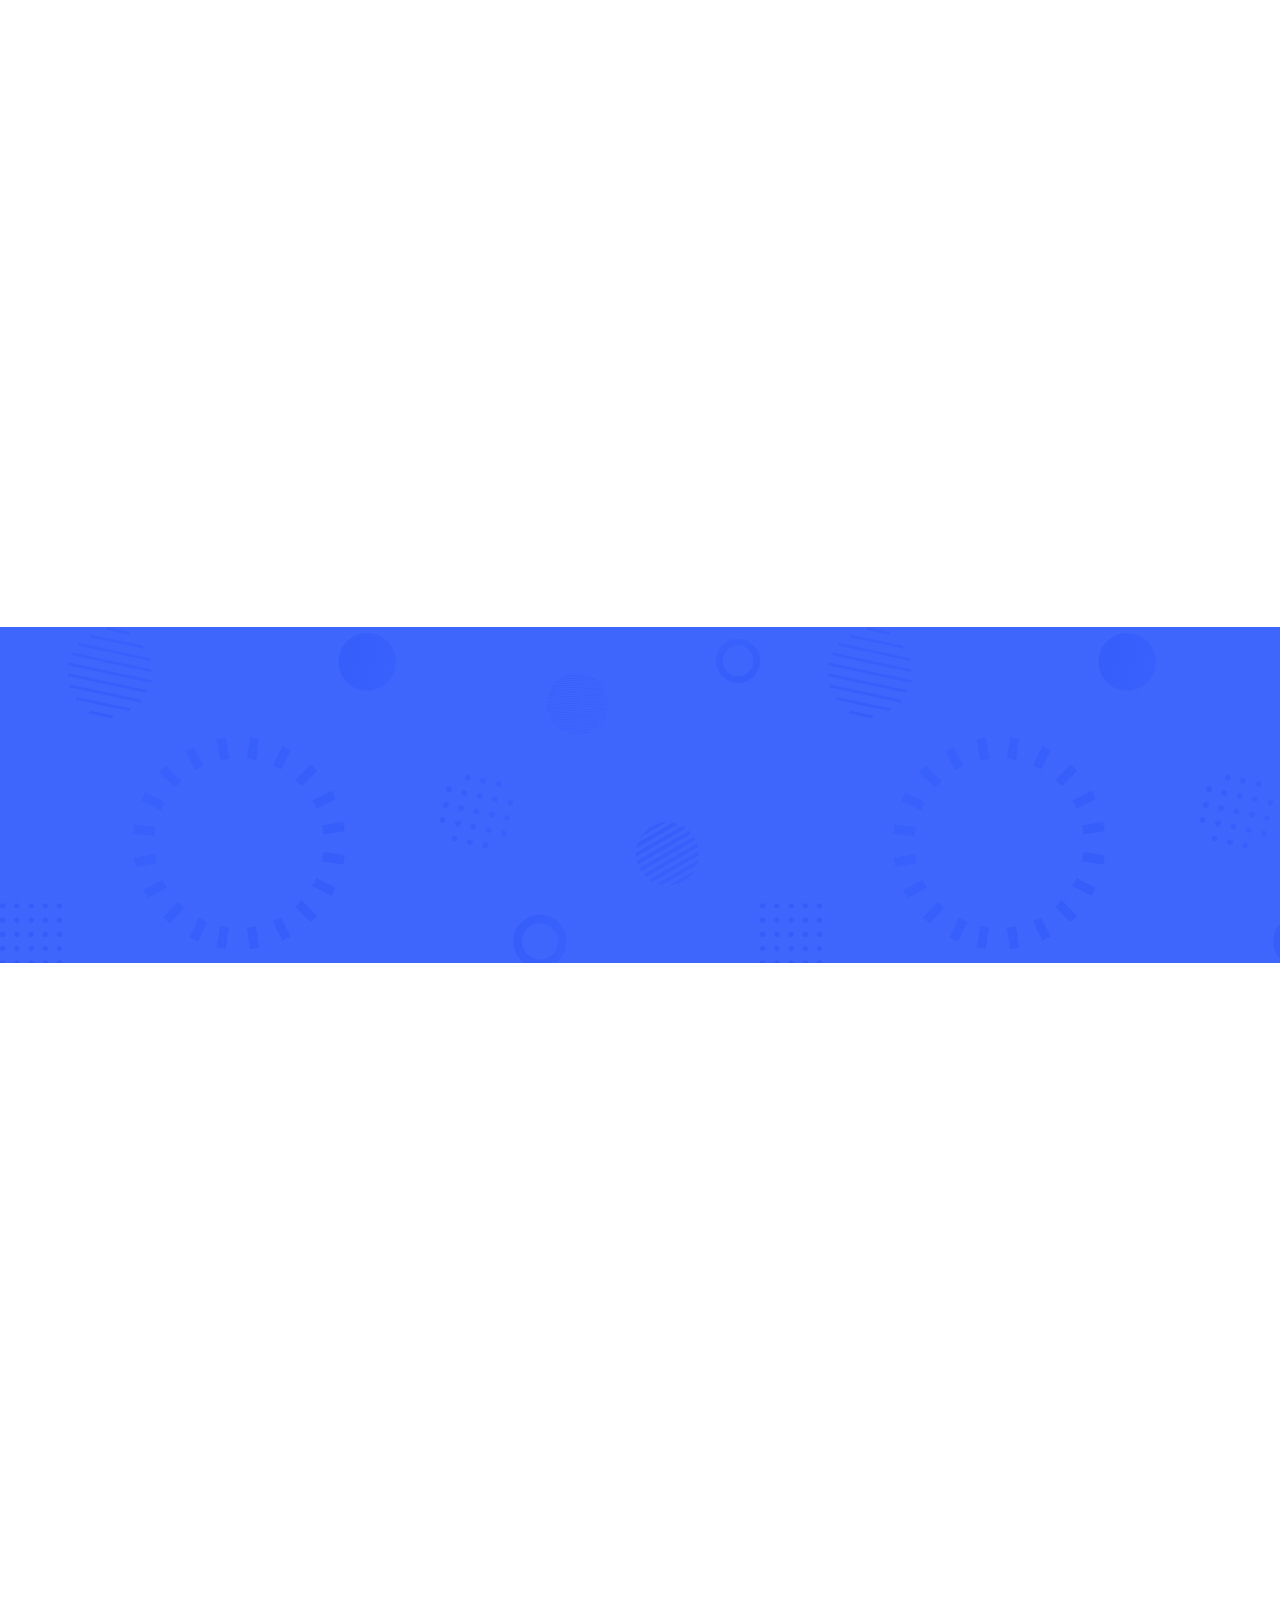
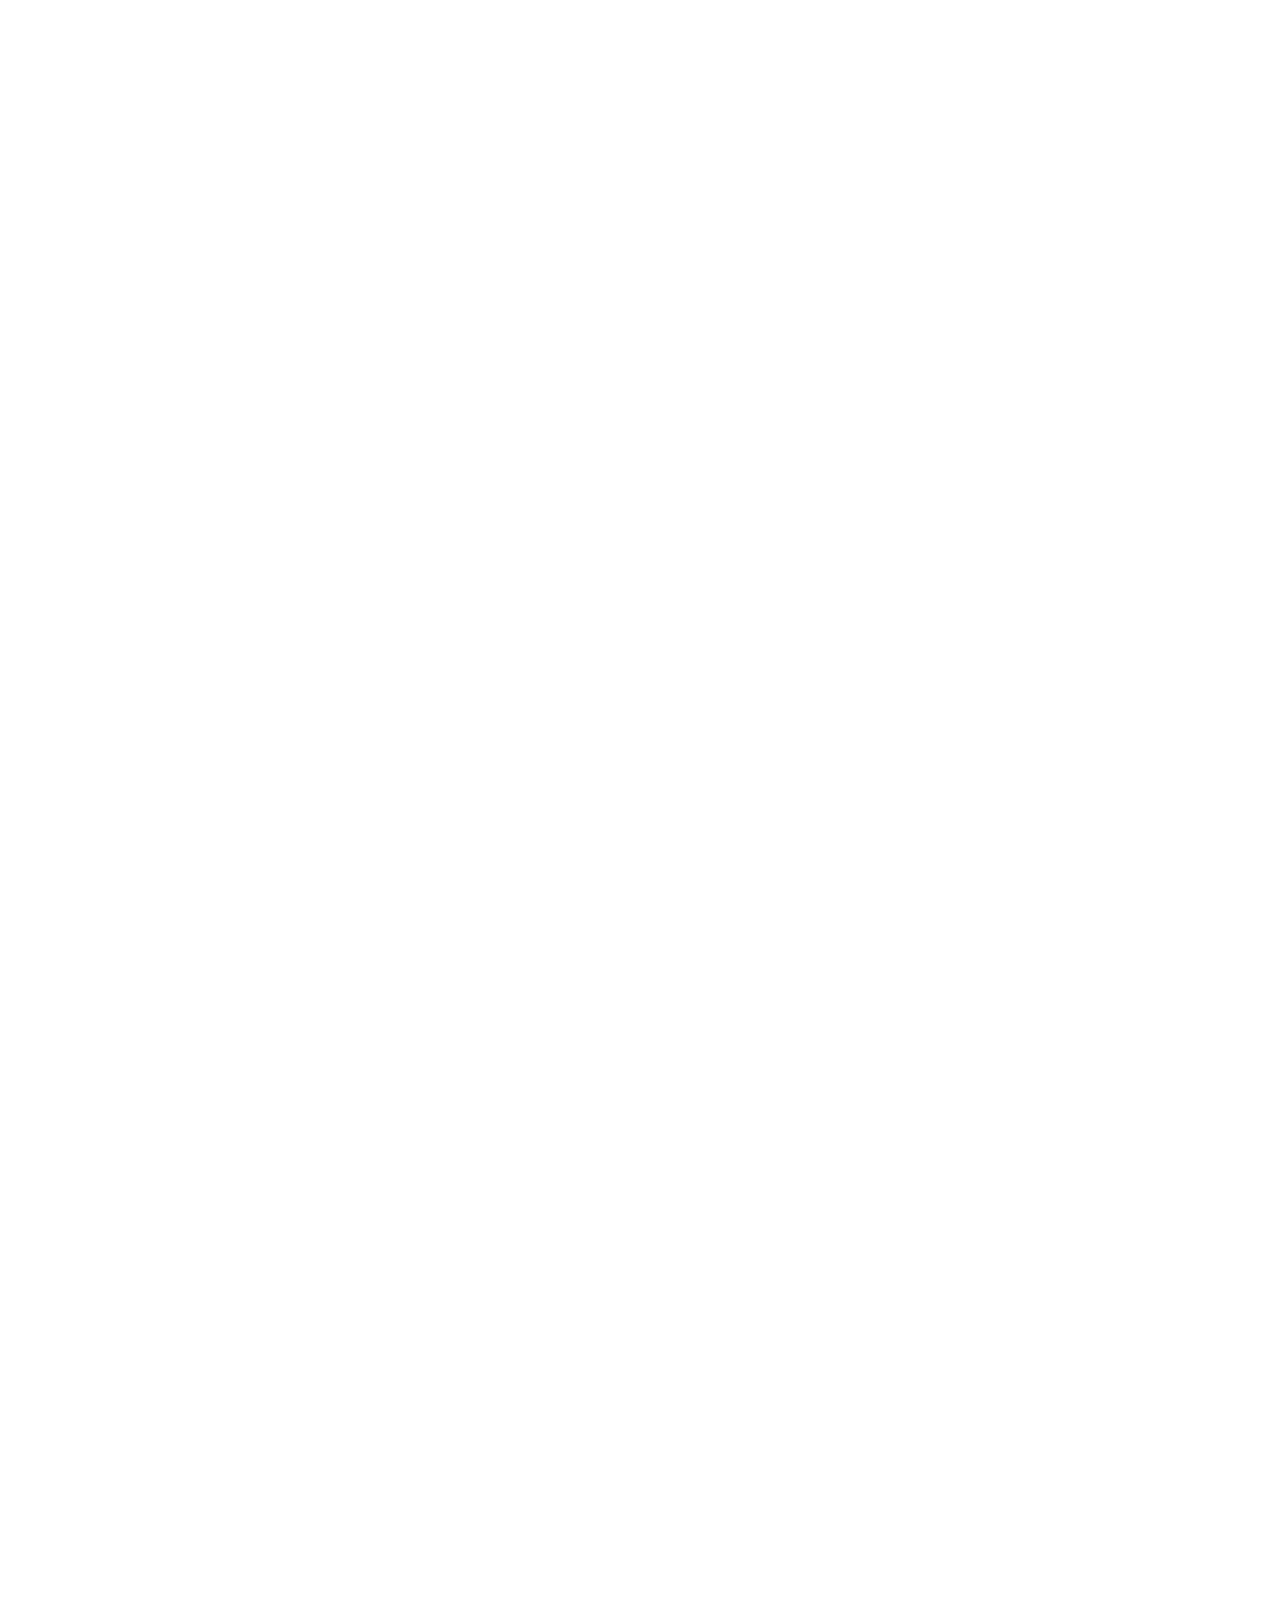
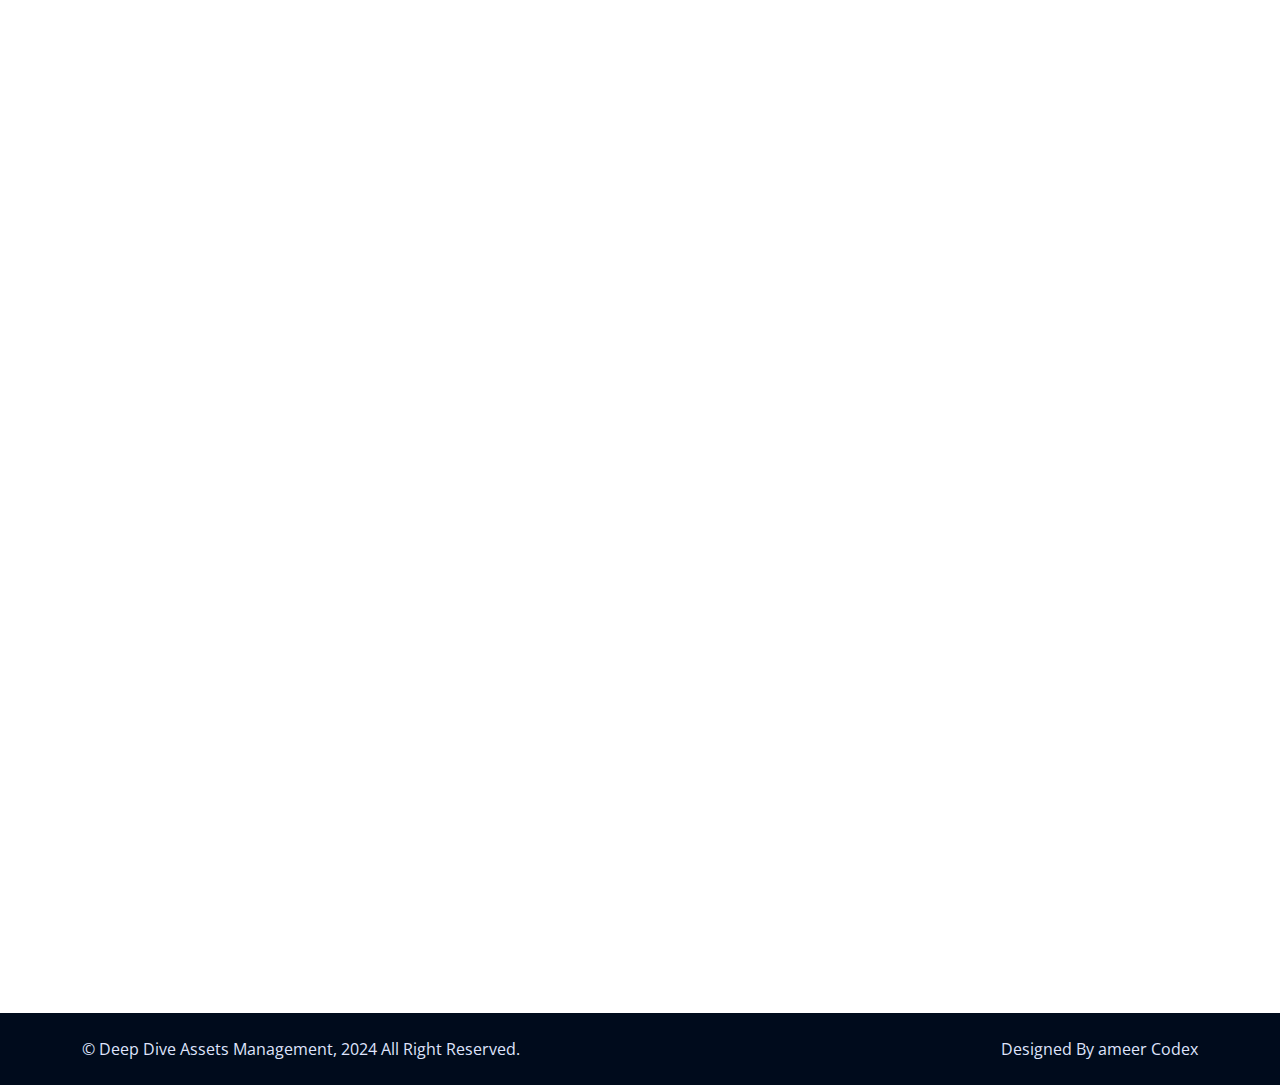
==== commit bb6875ae: "make changes to the navbar" ====
--- a/index.html
+++ b/index.html
@@ -44,7 +44,7 @@
         
         
         <nav class="navbar navbar-expand-lg navbar-light py-lg-0 px-lg-5 wow fadeIn" data-wow-delay="0.1s">
-            <a href="index.html" class="navbar-brand ms-4 ms-lg-0">
+            <a href="index.html" class="navbar-brand ms-4 ms-lg-0" style="margin-top: -10px;">
                 <img src="img/IMG-20240820-WA0007.png" width="130px"  alt="hey">
                     <!-- <h6 class="display-9 text-primary m-0"> Deep Dive Assets Management</h6>   -->
             </a>
